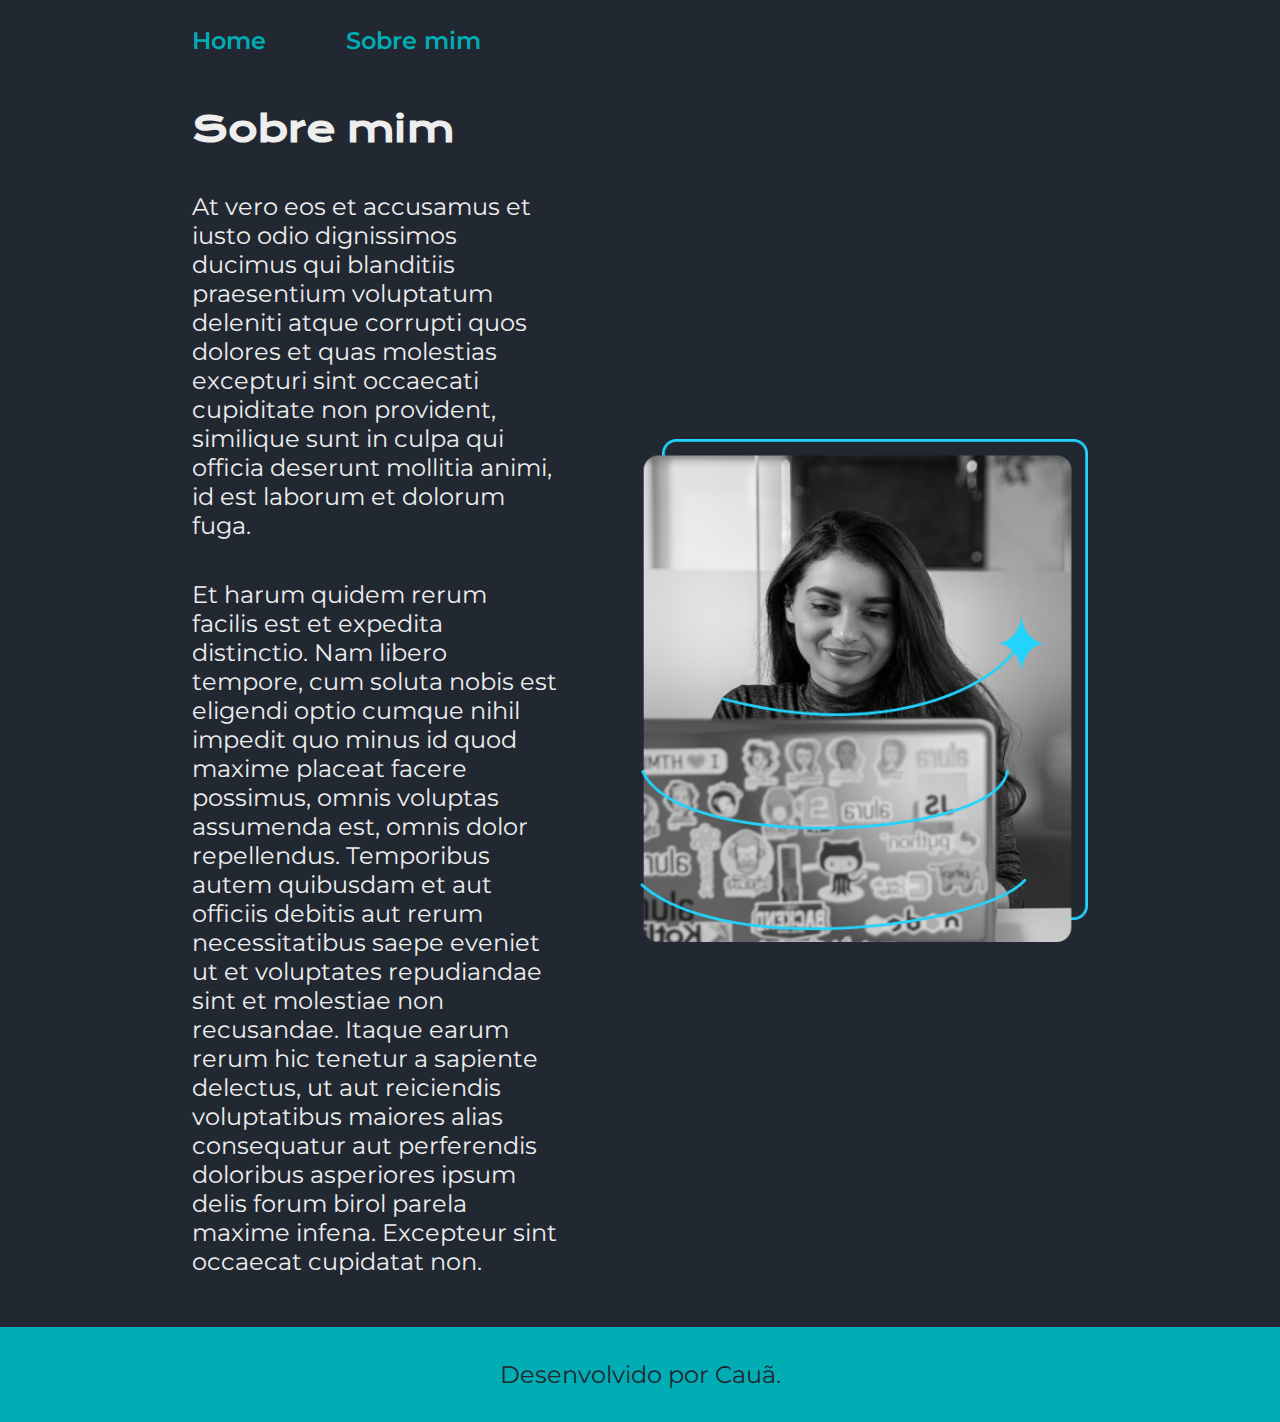
==== about.html @ df5778a8 "Add files via upload" ====
<!DOCTYPE html>
<html lang="pt-BR">
<head>
    <meta charset="UTF-8">
    <meta name="viewport" content="width=device-width, initial-scale=1.0">
    <link rel="stylesheet" href="CSS/style.css">

    <title>Sobre mim</title>
</head>
<body>
    <header class="cabeçalho">
        <!-- onde acontece a navegação do site -->
        <nav class="cabeçalho-menu"> 
            <a class="cabeçalho-menu-link" href="index.html">Home</a>
            <a class="cabeçalho-menu-link" href="about.html">Sobre mim</a>


        </nav>
    </header>
    <main class="apresentacao">
        <section class="apresentacao-conteudo">
            <h1 class="apresentacao-conteudo-titulo">Sobre mim</h1>
            <p class="apresentacao-conteudo-paragrafo">At vero eos et accusamus et iusto odio dignissimos ducimus qui blanditiis praesentium voluptatum deleniti atque corrupti quos dolores et quas molestias excepturi sint occaecati cupiditate non provident, similique sunt in culpa qui officia deserunt mollitia animi, id est laborum et dolorum fuga.</p>
            <p class="apresentacao-conteudo-paragrafo">Et harum quidem rerum facilis est et expedita distinctio. Nam libero tempore, cum soluta nobis est eligendi optio cumque nihil impedit quo minus id quod maxime placeat facere possimus, omnis voluptas assumenda est, omnis dolor repellendus. Temporibus autem quibusdam et aut officiis debitis aut rerum necessitatibus saepe eveniet ut et voluptates repudiandae sint et molestiae non recusandae. Itaque earum rerum hic tenetur a sapiente delectus, ut aut reiciendis voluptatibus maiores alias consequatur aut perferendis doloribus asperiores ipsum delis forum birol parela maxime infena. Excepteur sint occaecat cupidatat non.</p>



        
        </section>
        <img class="apresentacao-imagem" src="imagem/Imagem.png" alt="dev codando">
    </main>
    <footer class="rodape">
        <p>Desenvolvido por Cauã.</p>
    </footer>
    
</body>
</html>
---- CSS/style.css ----
@import url('https://fonts.googleapis.com/css2?family=Krona+One&family=Montserrat:ital,wght@0,100..900;1,100..900&display=swap');

:root{
    --cor-primaria: #222831;
    --cor-secundaria:#EEEEEE;
    --cor-terciaria:#00ADB5;
    --cor-hover:#393E46;
}





*{
    margin: 0; /*reseta o css */
    padding: 0;

}


body{
    /* height: 100vh; */
    box-sizing: border-box; /* faz com que o filho sempre esteja dentro das limitações do pai */
    background-color:var(--cor-primaria); /*muda a cor do background */
    color: var(--cor-secundaria);
}

.cabeçalho {
    padding: 2% 0% 0% 15%; /* quando temos 4 valores: 1:superior 2:direito 3:inferior 4:esquerdo */
}

.cabeçalho-menu{
    display: flex;
    gap: 80px;
    
}

.cabeçalho-menu-link {
    font-family: "Montserrat", sans-serif; 
    font-size: 1.5rem; /* valor original 24px */
    font-weight: 600;
    color: var(--cor-terciaria);
    text-decoration: none; /* tira a decoração do texto */
}

.apresentacao{
    /* margin: 7% 13%; */
    padding: 4% 15%;
    display: flex; /* coloca os elementos filhos na msm linha */
    align-items: center; /* alinha os itens no propio alinhamento deles */
    justify-content: space-between;
    gap: 82px;

}

.apresentacao-conteudo{
    width: 50%;
    display: flex;
    flex-direction: column;
    gap: 40px; /*espaçamento entre os filhos */
}

.apresentacao-conteudo-titulo{
    font-size: 2.25rem;  /* 1 rem equivale a 16px/ valor original:36px */
    font-family: "Krona One", sans-serif; 
}

.titulo-destaque{
    color:var(--cor-terciaria);
}

.apresentacao-conteudo-paragrafo{
    font-size: 1.5rem; /* valor original 24px */
    font-family: "Montserrat", sans-serif;
}

.apresentacao-links{
    display: flex; /* por padrão fica em linha */
    flex-direction: column; /* deixa na coluna */
    justify-content: space-between;
    align-items: center;
    gap: 32px;
}

.apresentacao-links-titulo {
    font-family: "Krona One", sans-serif; 
    font-weight: 400; /*força da fonte */
    font-size: 1.5rem; /* tamanho da fonte, valor original 24px */
}
    


.apresentacao-links-botao{
    /* background-color: #22d4fd;   comentado com o atalho ctrl + k + c */ 
    display: flex; /* por padrão fica em linha */
    justify-content: center;
    gap: 16px;
    width: 50%;
    text-align: center;
    border-radius: 8px; /* define o raio da borda (deixa circular) */
    font-size: 1.5rem; /* valor original 24px */
    padding: 21.5px 0px;
    text-decoration: none;
    color: var(--cor-secundaria);
    font-family: "Montserrat", sans-serif;
    font-optical-sizing: auto;
    font-style: normal;
    font-weight: 600;
    border: 2px solid var(--cor-terciaria); /*define a borda, se é solida ou trasejada e a cor */
    
    
}

.apresentacao-links-link:hover{
    background-color: var(--cor-hover);
}

.nome:hover{
    color: aqua;

}

.js:hover{
    color: yellow;
}   
.html:hover{
    color: #ec6261;
}

.apresentacao-imagem{
    width: 50%;
    
}

.rodape{

    /*não se deve usar margin, pois ficaria da borda pra fora */
    padding: 33px;
    color: var(--cor-primaria);
    background-color: var(--cor-terciaria);
    text-align: center; /* alinha o texto */
    font-family: "Montserrat", sans-serif;
    font-size: 1.5rem; /* valor original 24px */
    font-weight: 400;
}

@media (max-width: 1200px) { /*se for maior que entra no {}... usado para responsividade */

    .cabeçalho{
        padding: 10%;
    }

    .cabeçalho-menu{
        justify-content: center;
    }

    .apresentacao{
        flex-direction: column-reverse; /*reverse pq passa a imagem para cima */
        padding: 5%;
    }
    
    .apresentacao-conteudo{
        width: auto; /* ou 100%, é a msm coisa ja que estariamos mandando o filho ocupar 100% do pai */
    }
}
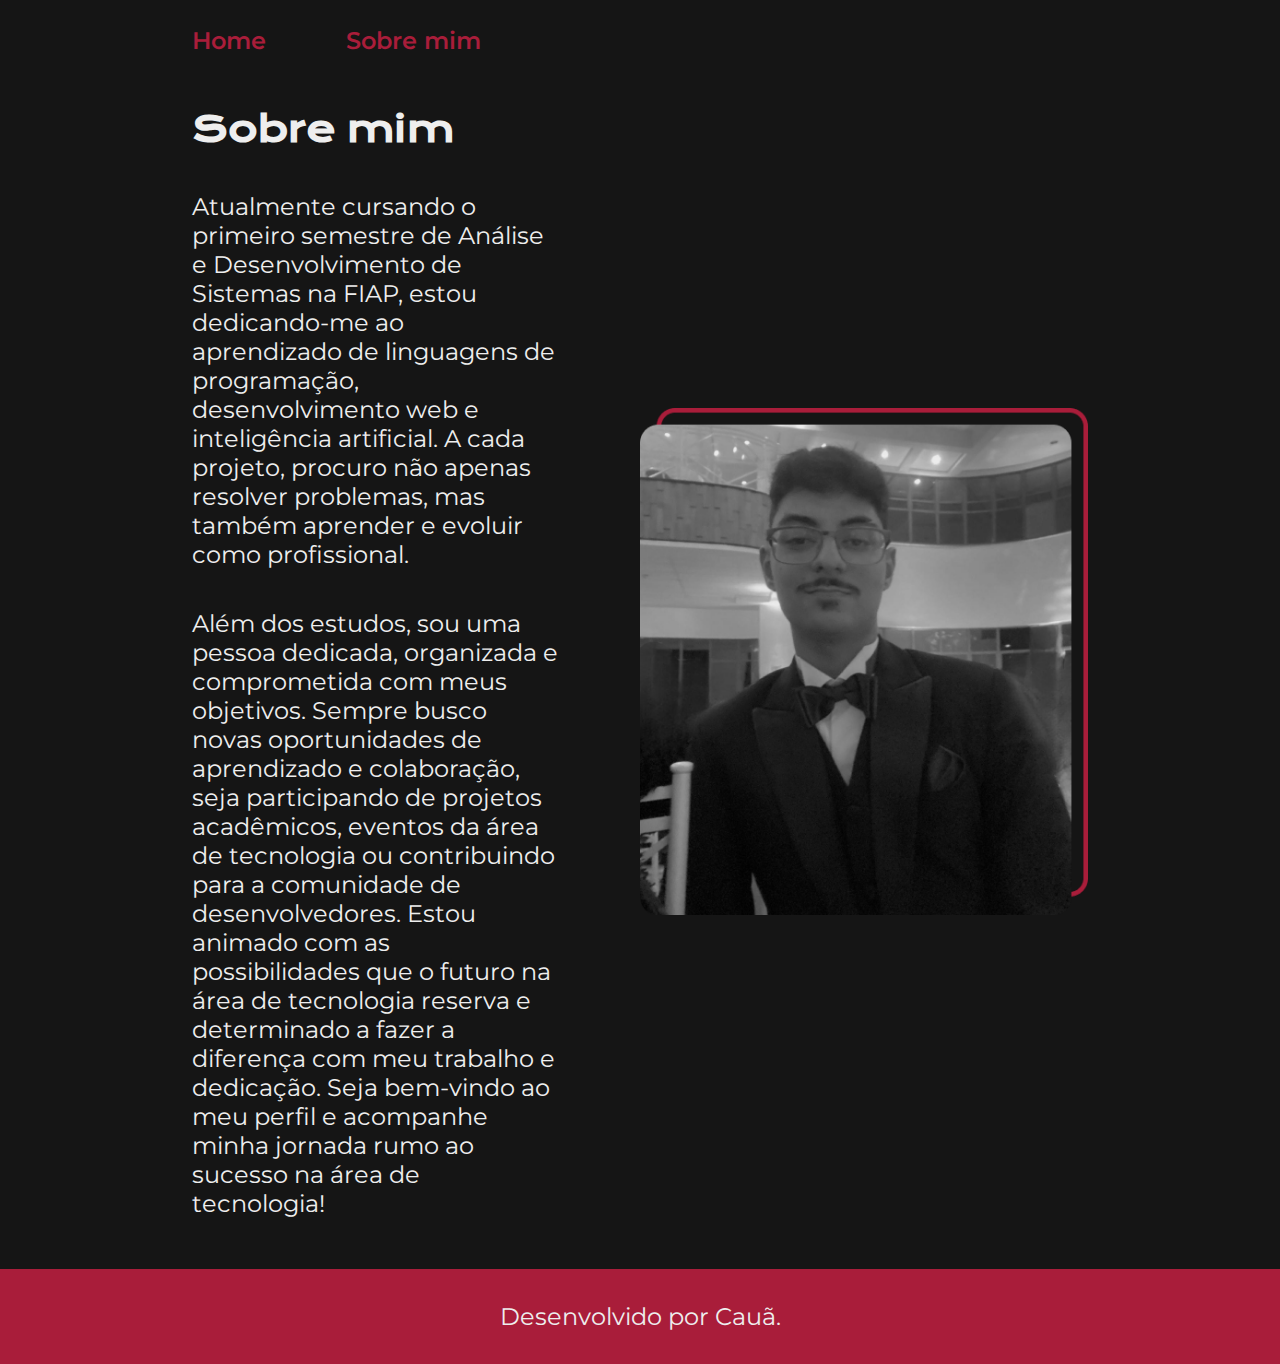
==== commit d8dd1218: "Update about.html" ====
--- a/about.html
+++ b/about.html
@@ -20,8 +20,8 @@
     <main class="apresentacao">
         <section class="apresentacao-conteudo">
             <h1 class="apresentacao-conteudo-titulo">Sobre mim</h1>
-            <p class="apresentacao-conteudo-paragrafo">At vero eos et accusamus et iusto odio dignissimos ducimus qui blanditiis praesentium voluptatum deleniti atque corrupti quos dolores et quas molestias excepturi sint occaecati cupiditate non provident, similique sunt in culpa qui officia deserunt mollitia animi, id est laborum et dolorum fuga.</p>
-            <p class="apresentacao-conteudo-paragrafo">Et harum quidem rerum facilis est et expedita distinctio. Nam libero tempore, cum soluta nobis est eligendi optio cumque nihil impedit quo minus id quod maxime placeat facere possimus, omnis voluptas assumenda est, omnis dolor repellendus. Temporibus autem quibusdam et aut officiis debitis aut rerum necessitatibus saepe eveniet ut et voluptates repudiandae sint et molestiae non recusandae. Itaque earum rerum hic tenetur a sapiente delectus, ut aut reiciendis voluptatibus maiores alias consequatur aut perferendis doloribus asperiores ipsum delis forum birol parela maxime infena. Excepteur sint occaecat cupidatat non.</p>
+            <p class="apresentacao-conteudo-paragrafo">Atualmente cursando o primeiro semestre de Análise e Desenvolvimento de Sistemas na FIAP, estou dedicando-me ao aprendizado de linguagens de programação, desenvolvimento web e inteligência artificial. A cada projeto, procuro não apenas resolver problemas, mas também aprender e evoluir como profissional.</p>
+            <p class="apresentacao-conteudo-paragrafo">Além dos estudos, sou uma pessoa dedicada, organizada e comprometida com meus objetivos. Sempre busco novas oportunidades de aprendizado e colaboração, seja participando de projetos acadêmicos, eventos da área de tecnologia ou contribuindo para a comunidade de desenvolvedores. Estou animado com as possibilidades que o futuro na área de tecnologia reserva e determinado a fazer a diferença com meu trabalho e dedicação. Seja bem-vindo ao meu perfil e acompanhe minha jornada rumo ao sucesso na área de tecnologia!</p>
 
 
 
@@ -34,4 +34,4 @@
     </footer>
     
 </body>
-</html>+</html>
--- a/CSS/style.css
+++ b/CSS/style.css
@@ -1,10 +1,16 @@
 @import url('https://fonts.googleapis.com/css2?family=Krona+One&family=Montserrat:ital,wght@0,100..900;1,100..900&display=swap');
 
 :root{
-    --cor-primaria: #222831;
+  /*  --cor-primaria: #7469B6;
+    --cor-secundaria:#FFE6E6;
+    --cor-terciaria:#E1AFD1;
+    --cor-hover:#AD88C6; */
+
+
+    --cor-primaria: #151515;
     --cor-secundaria:#EEEEEE;
-    --cor-terciaria:#00ADB5;
-    --cor-hover:#393E46;
+    --cor-terciaria:#A91D3A;
+    --cor-hover:#C73659;
 }
 
 
@@ -72,6 +78,7 @@
 .apresentacao-conteudo-paragrafo{
     font-size: 1.5rem; /* valor original 24px */
     font-family: "Montserrat", sans-serif;
+    
 }
 
 .apresentacao-links{
@@ -111,7 +118,19 @@
     
 }
 
-.apresentacao-links-link:hover{
+.git3{
+    width: 2rem;
+}
+
+.insta{
+    width: 3.15rem;
+}
+
+.linkedin{
+    width: 1.8rem;
+}
+
+.apresentacao-links-botao:hover{
     background-color: var(--cor-hover);
 }
 
@@ -136,7 +155,7 @@
 
     /*não se deve usar margin, pois ficaria da borda pra fora */
     padding: 33px;
-    color: var(--cor-primaria);
+    color: var(--cor-secundaria);
     background-color: var(--cor-terciaria);
     text-align: center; /* alinha o texto */
     font-family: "Montserrat", sans-serif;
@@ -162,4 +181,50 @@
     .apresentacao-conteudo{
         width: auto; /* ou 100%, é a msm coisa ja que estariamos mandando o filho ocupar 100% do pai */
     }
-}   +}   
+
+
+@media (max-width: 395px) {
+    .cabeçalho {
+        padding: 10% 0.5% 10% 0.1%;
+    }
+
+    .cabeçalho-menu {
+        justify-content: center;
+    }
+
+    .apresentacao {
+        flex-direction: column-reverse;
+        padding: 5%;
+    }
+
+    .apresentacao-conteudo {
+        width: auto; /* ou 100%, é a mesma coisa já que estaríamos mandando o filho ocupar 100% do pai */
+    }
+
+    .apresentacao-conteudo-titulo{
+        font-size: 1.5rem;
+        
+    }
+
+    .apresentacao-conteudo-paragrafo{
+        font-size: 1rem;
+    }
+
+    .apresentacao-imagem {
+        width: 50%;
+    }
+
+    .apresentacao-links-titulo{
+        font-size: 1.15rem;
+    }
+
+    .apresentacao-links-botao {
+        width: 65%;
+    }
+
+    .rodape{
+        padding: 10px;
+        font-size: 1.3rem;   
+    }
+}
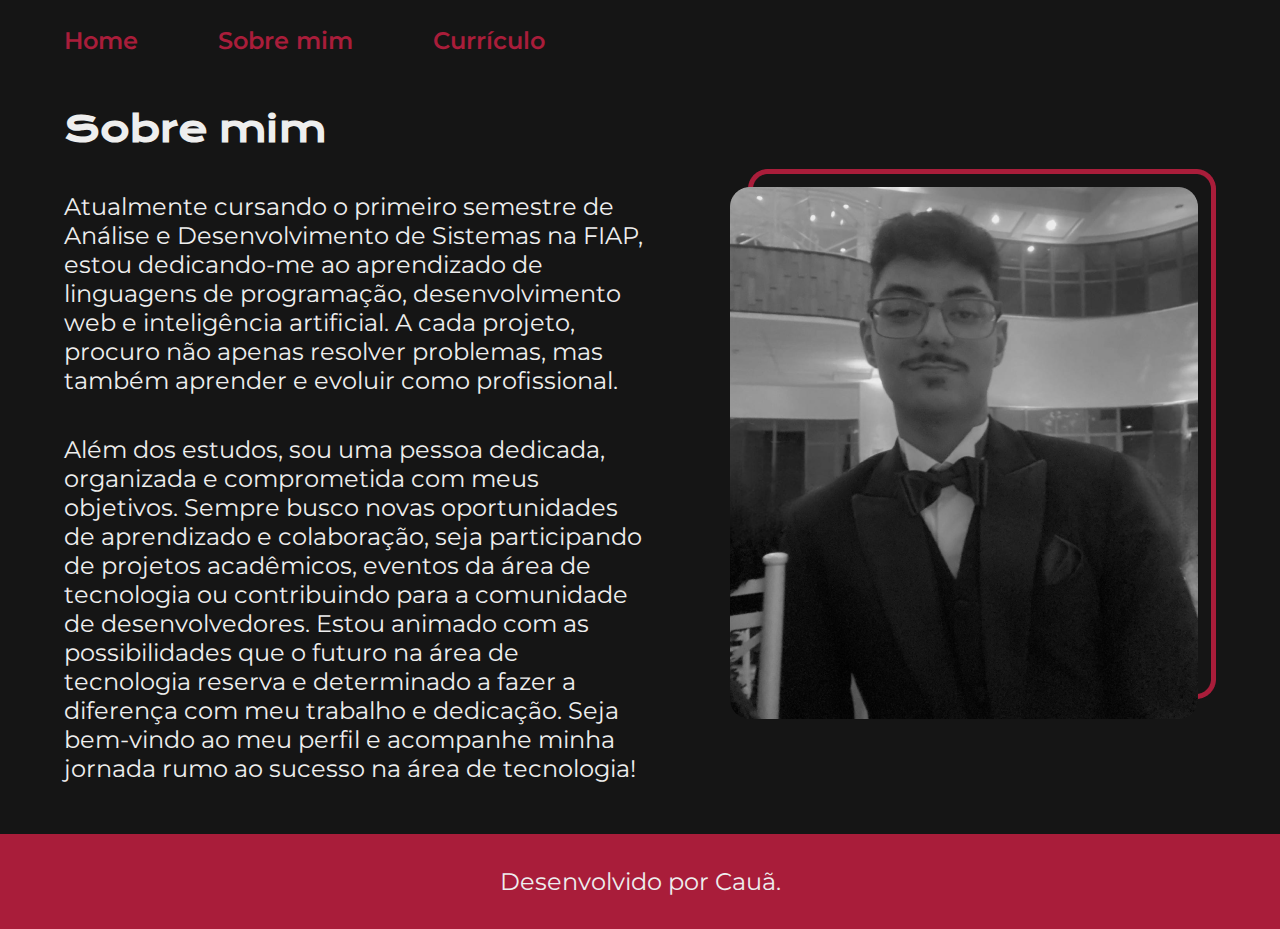
==== commit 331392ba: "Update about.html" ====
--- a/about.html
+++ b/about.html
@@ -13,6 +13,7 @@
         <nav class="cabeçalho-menu"> 
             <a class="cabeçalho-menu-link" href="index.html">Home</a>
             <a class="cabeçalho-menu-link" href="about.html">Sobre mim</a>
+            <a class="cabeçalho-menu-link" href="resume.html">Currículo</a>
 
 
         </nav>
--- a/CSS/style.css
+++ b/CSS/style.css
@@ -4,13 +4,13 @@
   /*  --cor-primaria: #7469B6;
     --cor-secundaria:#FFE6E6;
     --cor-terciaria:#E1AFD1;
-    --cor-hover:#AD88C6; */
+    --cor-hover:#282323; */
 
 
     --cor-primaria: #151515;
     --cor-secundaria:#EEEEEE;
     --cor-terciaria:#A91D3A;
-    --cor-hover:#C73659;
+    --cor-hover:#282323;
 }
 
 
@@ -135,7 +135,7 @@
 }
 
 .nome:hover{
-    color: aqua;
+    color: #A91D3A;
 
 }
 
@@ -163,6 +163,26 @@
     font-weight: 400;
 }
 
+@media (max-width: 1440px) { /*se for maior que entra no {}... usado para responsividade */
+    
+    .cabeçalho {
+        padding: 2% 0% 0% 5%; /* quando temos 4 valores: 1:superior 2:direito 3:inferior 4:esquerdo */
+    }
+
+    .apresentacao{
+        
+        padding: 4% 5%;
+    }
+    .apresentacao-conteudo{
+        width: auto; /* ou 100%, é a msm coisa ja que estariamos mandando o filho ocupar 100% do pai */
+    }
+
+    .apresentacao-links-botao {
+        width: 35%;
+    }
+
+}     
+
 @media (max-width: 1200px) { /*se for maior que entra no {}... usado para responsividade */
 
     .cabeçalho{
@@ -184,7 +204,7 @@
 }   
 
 
-@media (max-width: 395px) {
+@media (max-width: 450px) {
     .cabeçalho {
         padding: 10% 0.5% 10% 0.1%;
     }
